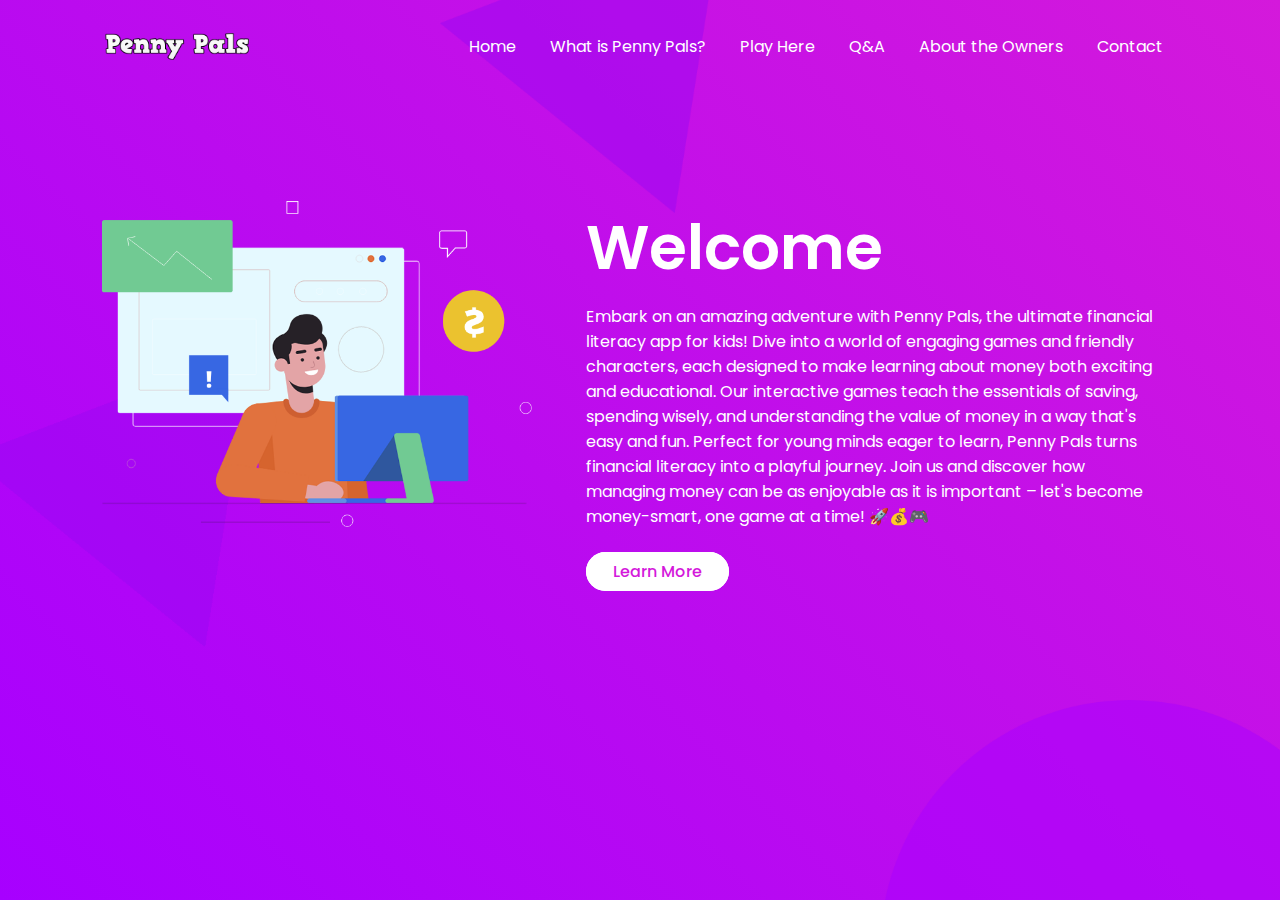
==== index.html @ d711d799 "Initial commit" ====
<!DOCTYPE html>
<!DOCTYPE html>
<html lang="en">
<head>
    <meta name="viewport" content="width=device-width, initial-scale=1.0">
    <title>NFTs Explained - Home</title>
    <link rel="shortcut icon" type="image/png" href="https://c.ndtvimg.com/2021-08/8mc9kjo_nft-bloomberg_625x300_27_August_21.jpg">
    <link rel="stylesheet" href="index.css">
    <!--Google Fonts-->
    <link rel="preconnect" href="https://fonts.googleapis.com">
    <link rel="preconnect" href="https://fonts.gstatic.com" crossorigin>
    <link href="https://fonts.googleapis.com/css2?family=Poppins:wght@400;600&display=swap" rel="stylesheet">
</head>
<body>
    <div class="hero">
       <img src="images/triangle-top.png" class="triangle1">
       <img src="images/triangle-left.png" class="triangle2">
       <img src="images/circle.png" class="circle">
        <nav>
            <img src="images/logo.png" alt="" class="logo">
            <ul>
                <li><a href="index.html">Home</a></li>
                <li><a href="what.html">What is Penny Pals?</a></li>
                <li><a href="pop.html">Play Here</a></li>
                <li><a href="qa.html">Q&A</a></li>
                <li><a href="about.html">About the Owners</a></li>
                <li><a href="mailto:nachi@umich.edu, aqoshi@umich.edu, iadoyle@umich.edu, rohanray@umich.edu" target="_blank">Contact</a></li>
            </ul>
        </nav>

        <div class="row">
            <div class="col-1">
                <img src="images/man.png">
                <img src="images/elements.png" class="elements">
            </div>
            <div class="col-2">
                <h1>Welcome</h1>
                <p>Embark on an amazing adventure with Penny Pals, the ultimate financial literacy app for kids! Dive into a world of engaging games and friendly characters, each designed to make learning about money both exciting and educational. Our interactive games teach the essentials of saving, spending wisely, and understanding the value of money in a way that's easy and fun. Perfect for young minds eager to learn, Penny Pals turns financial literacy into a playful journey. Join us and discover how managing money can be as enjoyable as it is important – let's become money-smart, one game at a time! 🚀💰🎮
                </p>
                <a href="what.html" class="btn">Learn More</a> 
            </div>
        </div>

    </div>
    
</body>
</html>
---- index.css ----
*{
    margin: 0;
    padding: 0;
    font-family: 'Poppins', sans-serif;
}

.hero{
    width: 100%;
    min-height: 100vh;
    background: linear-gradient(45deg, #a700ff, #d419db);
    padding-left: 8%;
    padding-right: 8%;
    box-sizing: border-box;
    color: #fff;
    position: relative;
    z-index: 1;
    overflow: hidden;
}

nav{
    display: flex;
    align-items: center;
    padding: 30px 0;
}

.logo{
    width: 150px;
}

nav ul{
    flex: 1;
    text-align: right;
}

nav ul li{
    display: inline-block;
    list-style: none;
    margin: 0 15px;
}

a{
    text-decoration: none;
    color: #fff;
}

.btn{
    border: 2px solid #fff;
    padding: 6px 25px;
    border-radius: 30px;
    margin-left: 30px;
}

.row{
    display: flex;
    flex-wrap: wrap;
    margin-top: 10%;
    justify-content: space-between;
}

.col-1{
    flex-basis: 40%;
    min-width: 300px;
    margin-bottom: 30px;
    position: relative;
}

.col-2{
    flex-basis: 55%;
    min-width: 300px;
    margin-bottom: 30px;
}

.col-1 img{
    width: 100%;
}

.col-2 h1{
    font-size: 62px;
    font-weight: 600;
}

.col-2 p{
    margin: 10px 0 30px;
    max-width: 580px;
}

.col-2 .btn{
    margin-left: 0;
    margin-right: 30px;
    background: #fff;
    color: #d419db;
    font-weight: 500;

}

.elements{
    position:absolute;
    left: 0;
    top: 0;
    animation: move 2.5s linear infinite;
}

@keyframes move{
    0%{
        transform: translate(-15px, 0px);
    }
    50%{
        transform: translate(0px, -15px);
    }
    100%{
        transform: translate(-15px, 0px);
    }
}

.triangle1{
    position: absolute;
    left: 50%;
    top: -180px;
    transform: translateX(-50%);
    width: 400px;
    z-index: -1;
    opacity: 0.4;
}

.triangle2{
    position: absolute;
    left: -30px;
    top: 50%;
    transform: translateY(-50%);
    width: 400px;
    z-index: -1;
    opacity: 0.2;
}

.circle{
    position: absolute;
    right: -100px;
    bottom: -300px;
    width: 500px;
    z-index: -1;
    opacity: 0.5;
}
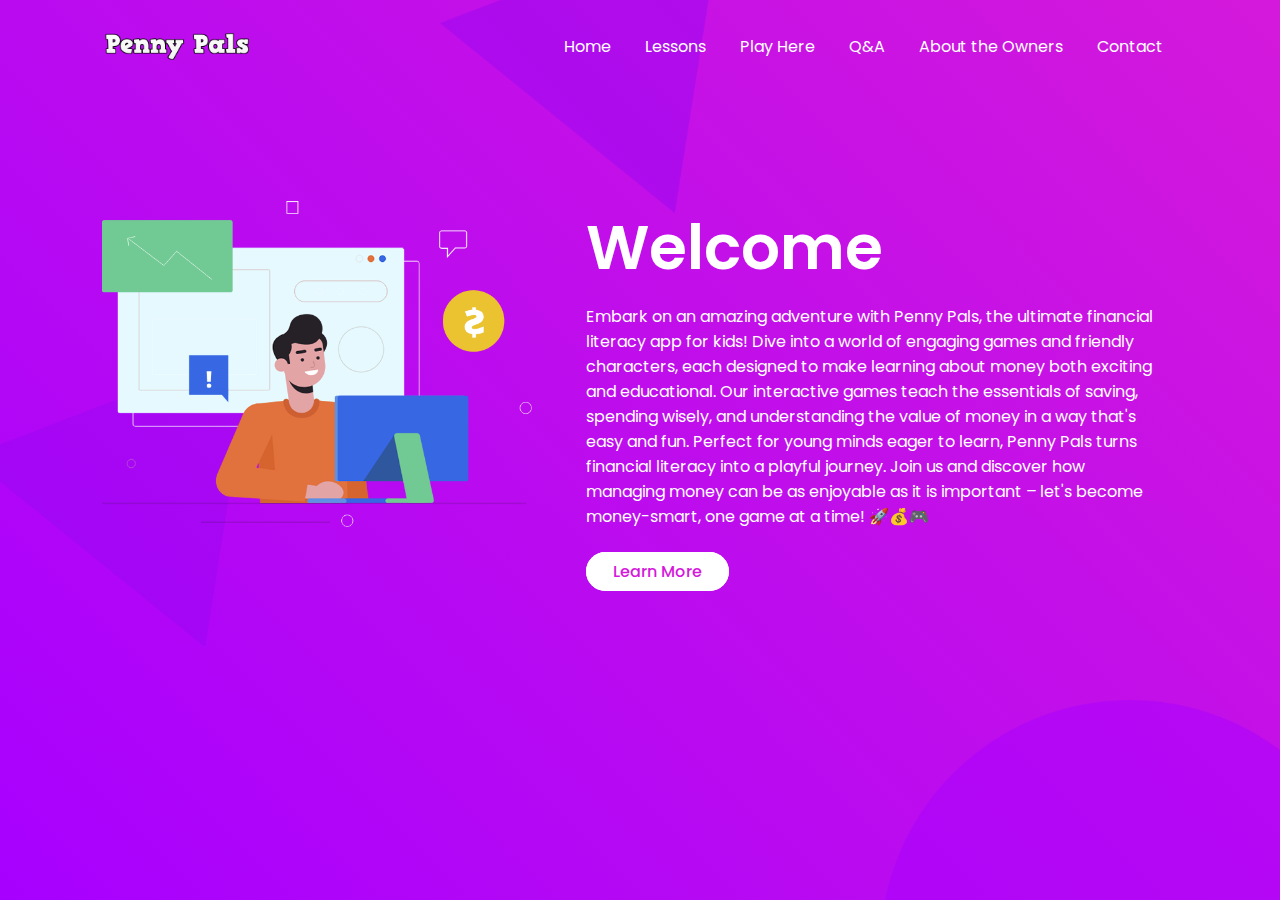
==== commit 1483b53c: "Lesson Changes" ====
--- a/index.html
+++ b/index.html
@@ -3,7 +3,7 @@
 <html lang="en">
 <head>
     <meta name="viewport" content="width=device-width, initial-scale=1.0">
-    <title>NFTs Explained - Home</title>
+    <title>Penny Pals - Home</title>
     <link rel="shortcut icon" type="image/png" href="https://c.ndtvimg.com/2021-08/8mc9kjo_nft-bloomberg_625x300_27_August_21.jpg">
     <link rel="stylesheet" href="index.css">
     <!--Google Fonts-->
@@ -16,17 +16,24 @@
        <img src="images/triangle-top.png" class="triangle1">
        <img src="images/triangle-left.png" class="triangle2">
        <img src="images/circle.png" class="circle">
-        <nav>
-            <img src="images/logo.png" alt="" class="logo">
-            <ul>
-                <li><a href="index.html">Home</a></li>
-                <li><a href="what.html">What is Penny Pals?</a></li>
-                <li><a href="pop.html">Play Here</a></li>
-                <li><a href="qa.html">Q&A</a></li>
-                <li><a href="about.html">About the Owners</a></li>
-                <li><a href="mailto:nachi@umich.edu, aqoshi@umich.edu, iadoyle@umich.edu, rohanray@umich.edu" target="_blank">Contact</a></li>
-            </ul>
-        </nav>
+       <nav>
+        <img src="images/logo.png" alt="" class="logo">
+        <ul>
+            <li><a href="index.html">Home</a></li>
+            <li class="dropdown">
+                <a href="what.html">Lessons</a>
+                <div class="dropdown-content">
+                  <a href="what.html">Lesson 1: Bank Accounts</a>
+                  <a href="what2.html">Lesson 2: Cards</a>
+                  <a href="what3.html">Lesson 3: Saving</a>
+                </div>
+              </li>
+            <li><a href="pop.html">Play Here</a></li>
+            <li><a href="qa.html">Q&A</a></li>
+            <li><a href="about.html">About the Owners</a></li>
+            <li><a href="mailto:nachi@umich.edu, aqoshi@umich.edu, iadoyle@umich.edu, rohanray@umich.edu" target="_blank">Contact</a></li>
+        </ul>
+    </nav>
 
         <div class="row">
             <div class="col-1">
--- a/index.css
+++ b/index.css
@@ -139,4 +139,28 @@
     width: 500px;
     z-index: -1;
     opacity: 0.5;
-}+}
+
+.dropdown {
+    position: relative;
+  }
+  
+  .dropdown-content {
+    display: none;
+    position: absolute;
+    background-color: #a700ff;
+    min-width: 160px;
+    z-index: 1;
+  }
+  
+  .dropdown-content a{
+    display: block;
+
+    text-decoration: none;
+    color: white;
+    text-align: left;
+  }
+
+  .dropdown:hover .dropdown-content {
+    display: block;
+  }